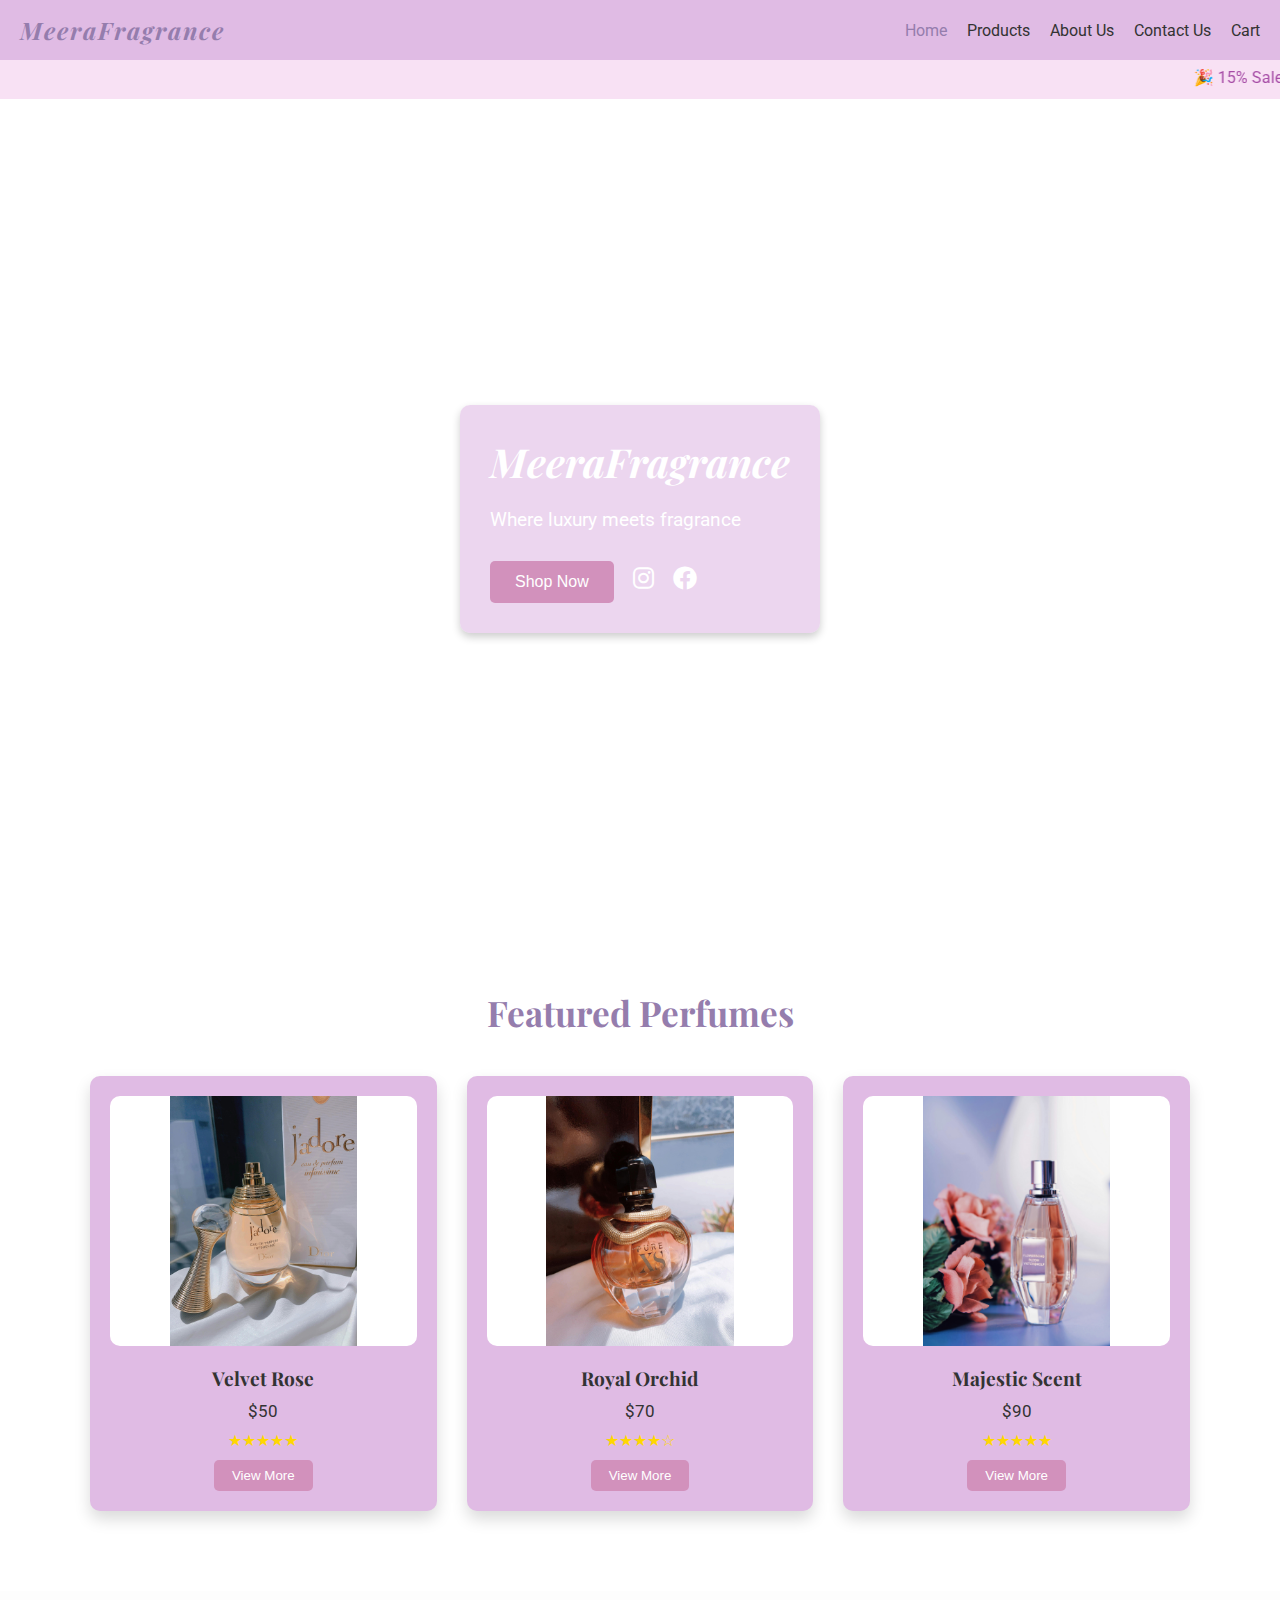
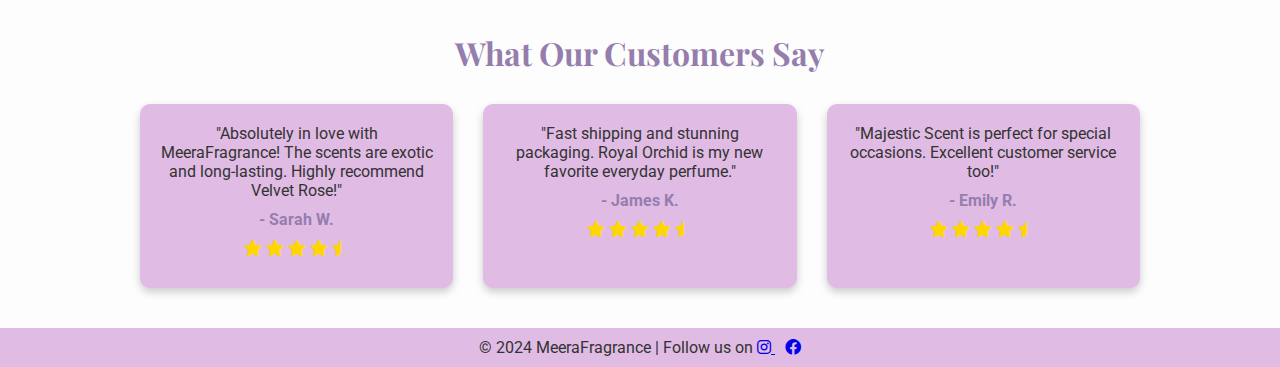
==== index.html @ c45fff17 "meera fragrance  project done" ====
<!DOCTYPE html>
<html lang="en">
<head>
  <meta charset="UTF-8" />
  <meta name="viewport" content="width=device-width, initial-scale=1.0"/>
  <title>MeeraFragrance | Home</title>
  <link
  href="https://fonts.googleapis.com/css2?family=Playfair+Display:wght@700&family=Roboto&display=swap"
  rel="stylesheet"
/>
<link
  rel="stylesheet"
  href="https://cdnjs.cloudflare.com/ajax/libs/font-awesome/6.0.0-beta3/css/all.min.css"
  crossorigin="anonymous"
/>
  
  <link rel="stylesheet" href="style.css" />
</head>
<body  class="home-page">

  
  <header>
    <div class="logo">MeeraFragrance</div>
    <nav>
      <ul>
        <li><a href="index.html" class="active">Home</a></li>
        <li><a href="products.html">Products</a></li>
        <li><a href="about.html">About Us</a></li>
        <li><a href="contact.html">Contact Us</a></li>
        <li><a href="cart.html">Cart</a></li>
      </ul>
    
      <div class="hamburger">
        <i class="fas fa-bars"></i>
      </div>
    </nav>
  </header>

  <div class="marquee-area">
    <marquee scrollamount="10">
      🎉 15% Sale on Selected Perfumes! Limited Time Offer! 🎉
    </marquee>
  </div>

  <main class="page-content">
  
    <section class="hero">
      <video autoplay muted id="hero-video">
        <source src="v3.mp4" type="video/mp4"/>
        Your browser does not support the video tag.
      </video>
      <div class="hero-content">
        <h1>MeeraFragrance</h1>
        <p>Where luxury meets fragrance</p>
        <button class="shop-now">Shop Now</button>
       
        <a
          href="https://www.instagram.com/meera_baraskivabaraskiwan/"
          target="_blank"
          class="instagram-icon"
        >
          <i class="fa-brands fa-instagram"></i>
        </a>
        <a
          href="https://www.facebook.com/meeraparaskiva"
          target="_blank"
          class="instagram-icon"
          style="margin-left: 15px;"
        >
          <i class="fa-brands fa-facebook"></i>
        </a>
      </div>
    </section>

 
    <section class="featured-products">
      <h2>Featured Perfumes</h2>
      <div class="products-grid">
        <div class="product">
          <img src="images/p1.jpg" alt="Perfume 1" />
          <h3>Velvet Rose</h3>
          <p>$50</p>
          <div class="stars">★★★★★</div>
          <button class="view-more-btn" data-id="1">View More</button>
        </div>
        <div class="product">
          <img src="images/p2.jpg" alt="Perfume 2" />
          <h3>Royal Orchid</h3>
          <p>$70</p>
          <div class="stars">★★★★☆</div>
          <button class="view-more-btn" data-id="2">View More</button>
        </div>
        <div class="product">
          <img src="images/p3.jpg" alt="Perfume 3" />
          <h3>Majestic Scent</h3>
          <p>$90</p>
          <div class="stars">★★★★★</div>
          <button class="view-more-btn" data-id="3">View More</button>
        </div>
      </div>
    </section>

    
    <section class="reviews-section">
      <h2>What Our Customers Say</h2>
      <div class="reviews-grid">
        <div class="review">
          <p>
            "Absolutely in love with MeeraFragrance! The scents are exotic and
            long-lasting. Highly recommend Velvet Rose!"
          </p>
          <span>- Sarah W.</span>
          <div class="stars">
            <i class="fa fa-star"></i>
            <i class="fa fa-star"></i>
            <i class="fa fa-star"></i>
            <i class="fa fa-star"></i>
            <i class="fa fa-star-half"></i>
          </div>
        </div>
        <div class="review">
          <p>
            "Fast shipping and stunning packaging. Royal Orchid is my new
            favorite everyday perfume."
          </p>
          <span>- James K.</span>
          <div class="stars">
            <i class="fa fa-star"></i>
            <i class="fa fa-star"></i>
            <i class="fa fa-star"></i>
            <i class="fa fa-star"></i>
            <i class="fa fa-star-half"></i>
          </div>
        </div>
        <div class="review">
          <p>
            "Majestic Scent is perfect for special occasions. Excellent customer
            service too!"
          </p>
          <span>- Emily R.</span>
          <div class="stars">
            <i class="fa fa-star"></i>
            <i class="fa fa-star"></i>
            <i class="fa fa-star"></i>
            <i class="fa fa-star"></i>
            <i class="fa fa-star-half"></i>
          </div>
        </div>
      </div>
    </section>
  </main>

  
  <footer>
    <p>
      &copy; 2024 MeeraFragrance | Follow us on
      <a
        href="https://www.instagram.com/meera_baraskivabaraskiwan/"
        target="_blank"
      >
        <i class="fa-brands fa-instagram"></i>
      </a>
      <a
        href="https://www.facebook.com/meeraparaskiva"
        target="_blank"
        style="margin-left:10px;"
      >
        <i class="fa-brands fa-facebook"></i>
      </a>
  </footer>

  
  <script src="https://code.jquery.com/jquery-3.6.0.min.js"></script>
  <script src="main.js"></script>
  <script src="home.js"></script>
</body>
</html>
---- style.css ----
*,
*::before,
*::after {
  margin: 0;
  padding: 0;
  box-sizing: border-box;
}

:root {
  --primary-color: #e0bbe4; 
  --secondary-color: #957dad;
  --accent-color: #d291bc;
  --text-color: #333;
  --background-color: #fff;
  --button-color: #d291bc;
  --button-hover: #a64ca6;
  --banner-bg-color: #f8e1f4;
  --banner-text-color: #a64ca6;
  --shadow-color: rgba(0, 0, 0, 0.2);
  --font-primary: 'Roboto', sans-serif;
  --font-heading: 'Playfair Display', serif;

  --header-height: 60px;
}


html, body {
  height: 100%;
}
body {
  font-family: var(--font-primary);
  background-color: var(--background-color);
  color: var(--text-color);
  overflow-x: hidden;
  display: flex;
  flex-direction: column;
}
.page-content {
  flex: 1;
  
 
  padding-top: var(--header-height);
}

  


.marquee-area {
    margin-top: var(--header-height); 
    background-color: var(--banner-bg-color);
    color: var(--banner-text-color);
    text-align: center;
    font-size: 1em;
    z-index: 1; 
  }
.home-page .page-content {
    padding-top: 0;
  }


header {
  display: flex;
  justify-content: space-between;
  align-items: center;

  padding: 0 20px;
  background-color: var(--primary-color);
  position: fixed;
  width: 100%;
  top: 0;
  z-index: 1000;
  height: var(--header-height);
}
header .logo {
  font-size: 1.5em;
  font-weight: bold;
  color: var(--secondary-color);
  font-family: var(--font-heading);
  font-style: italic;
  text-transform: none;
  letter-spacing: 2px;
}
header nav ul {
  list-style: none;
  display: flex;
  align-items: center;
}
header nav ul li {
  margin-left: 20px;
}
header nav ul li a {
  text-decoration: none;
  color: var(--text-color);
  font-size: 1em;
  transition: color 0.3s;
}
header nav ul li a.active,
header nav ul li a:hover {
  color: var(--secondary-color);
}
.hamburger {
  display: none; 
  font-size: 1.8em;
  cursor: pointer;
  margin-left: 10px;
}

footer {
  background-color: var(--primary-color);
  color: var(--text-color);
  text-align: center;
  padding: 10px;
}


.hero {
  position: relative;
  width: 100%;
  
  height: calc(100vh - var(--header-height));
  display: flex;
  justify-content: center;
  align-items: center;
  color: var(--background-color);
  text-align: left;
  overflow: hidden;
}
#hero-video {
  position: absolute;
  top: 0;
  left: 0;
  width: 100%;
  height: 100%;
  object-fit: cover;
  z-index: -1;
}
.hero-content {
  max-width: 600px;
  background: rgba(224, 187, 228, 0.6);
  padding: 30px;
  border-radius: 10px;
  box-shadow: 0 4px 8px var(--shadow-color);
}
.hero-content h1 {
  font-size: 2.5em;
  margin-bottom: 20px;
  font-family: var(--font-heading);
  font-style: italic;
  text-transform: none;
}
.hero-content p {
  font-size: 1.2em;
  margin-bottom: 30px;
}
.shop-now {
  padding: 12px 25px;
  background-color: var(--button-color);
  border: none;
  color: #fff;
  font-size: 1em;
  cursor: pointer;
  border-radius: 5px;
  transition: background-color 0.3s;
}
.shop-now:hover {
  background-color: var(--button-hover);
}


.instagram-icon {
  display: inline-block;
  margin-left: 15px;
  font-size: 1.5em;
  color: #fff;
  text-decoration: none;
  transition: transform 0.3s, color 0.3s;
}


.featured-products {
  text-align: center;
  padding: 50px;
}
.featured-products h2 {
  font-family: var(--font-heading);
  font-size: 2.2em;
  color: var(--secondary-color);
  margin-bottom: 30px;
}
.products-grid {
  display: grid;
  grid-template-columns: repeat(auto-fit, minmax(250px, 1fr));
  gap: 30px;
  margin-top: 40px;
  margin-left: 40px;
  margin-right: 40px; 
}
.product {
  background-color: var(--primary-color);
  padding: 20px;
  border-radius: 10px;
  box-shadow: 0 8px 16px rgba(0,0,0,0.15);
  transition: transform 0.3s, box-shadow 0.3s;
  margin-bottom: 30px; 
}
.product:hover {
  transform: translateY(-5px);
  box-shadow: 0 10px 20px rgba(0,0,0,0.2);
}
.product img {
  width: 100%;
  height: 250px;
  object-fit: contain;
  background-color: #fff;
  border-radius: 10px;
}
.product h3 {
  margin: 15px 0 10px 0;
  font-size: 1.2em;
  font-family: var(--font-heading);
}
.product p {
  font-size: 1.05em;
  margin-bottom: 10px;
}
.stars {
  color: gold;
  margin-bottom: 10px;
}
.view-more-btn {
  padding: 8px 18px;
  background-color: var(--button-color);
  border: none;
  color: #fff;
  cursor: pointer;
  border-radius: 5px;
  transition: background-color 0.3s;
}
.view-more-btn:hover {
  background-color: var(--button-hover);
}


.reviews-section {
  padding: 40px;
  background-color: #fdfdfd;
  text-align: center;
}
.reviews-section h2 {
  font-family: var(--font-heading);
  font-size: 2em;
  color: var(--secondary-color);
  margin-bottom: 30px;
}
.reviews-grid {
  display: grid;
  gap: 30px;
  grid-template-columns: repeat(auto-fit, minmax(250px, 1fr));
  max-width: 1000px;
  margin: 0 auto;
}
.review {
  background-color: var(--primary-color);
  padding: 20px;
  border-radius: 10px;
  box-shadow: 0 4px 8px var(--shadow-color);
}
.review p {
  font-size: 1em;
  margin-bottom: 10px;
}
.review span {
  font-weight: bold;
  color: var(--secondary-color);
}
.review .stars {
  color: gold;
  margin-top: 10px;
}


.about-us-two-col {
  display: flex;
  flex-wrap: wrap;
  align-items: flex-start;
  gap: 30px;
  padding: 40px 50px;
}
.about-text {
  flex: 1;
}
.about-text h2 {
  font-size: 2em;
  font-family: var(--font-heading);
  margin-bottom: 15px;
  color: var(--secondary-color);
}
.about-text h3 {
  font-size: 1.4em;
  margin-top: 15px;
  color: var(--accent-color);
}
.about-text p {
  margin-bottom: 15px;
  line-height: 1.6;
}
.about-video-side {
  flex: 1;
  display: flex;
  justify-content: center;
}
.about-video-side video {
  max-width: 100%;
  border-radius: 10px;
  box-shadow: 0 6px 12px rgba(0,0,0,0.15);
}


.contact-us {
  text-align: center;
  padding: 60px 20px;
}
.contact-us h2 {
  font-family: var(--font-heading);
  font-size: 2em;
  color: var(--secondary-color);
  margin-bottom: 30px;
}
.contact-us form {
  display: flex;
  flex-direction: column;
  align-items: center;
  gap: 15px;
  max-width: 600px;
  margin: 0 auto;
}
.contact-us input,
.contact-us textarea,
.contact-us select {
  width: 100%;
  padding: 14px;
  border: 2px solid var(--primary-color);
  border-radius: 5px;
  font-size: 1em;
}
.contact-us button {
  padding: 12px 25px;
  background-color: var(--button-color);
  border: none;
  color: #fff;
  font-size: 1em;
  cursor: pointer;
  border-radius: 5px;
  transition: background-color 0.3s;
}
.contact-us button:hover {
  background-color: var(--button-hover);
}
.submission-message {
  display: none;
  margin-top: 20px;
  background-color: var(--accent-color);
  color: #fff;
  padding: 15px;
  border-radius: 5px;
}


.cart-page {
  max-width: 900px;
  margin: 50px auto;
  text-align: left;
  padding: 20px;
}
.cart-item {
  display: flex;
  align-items: center;
  margin-bottom: 20px;
  background-color: var(--primary-color);
  padding: 10px;
  border-radius: 10px;
  box-shadow: 0 4px 8px var(--shadow-color);
}
.cart-item img {
  margin-right: 20px;
  border-radius: 10px;
}
.item-details h3 {
  margin-bottom: 5px;
  font-family: var(--font-heading);
}
.item-details p {
  margin-bottom: 10px;
}
.remove-btn {
  padding: 5px 10px;
  background-color: #ff6b6b;
  border: none;
  color: #fff;
  cursor: pointer;
  border-radius: 5px;
  transition: background-color 0.3s;
}
.remove-btn:hover {
  background-color: #ff4c4c;
}
.quantity-update {
  margin-bottom: 10px;
}
.quantity-update label {
  margin-right: 5px;
}
.qty-input {
  width: 60px;
  padding: 5px;
}
#cart-summary {
  text-align: right;
  margin-top: 20px;
}
#checkout-btn {
  padding: 10px 20px;
  background-color: var(--button-color);
  border: none;
  color: #fff;
  cursor: pointer;
  border-radius: 5px;
  transition: background-color 0.3s;
}
#checkout-btn:hover {
  background-color: var(--button-hover);
}
.checkout-confirmation {
  display: none;
  position: fixed;
  top: 20%;
  left: 50%;
  transform: translate(-50%, 0);
  background-color: rgba(224, 187, 228, 0.95);
  padding: 30px;
  border-radius: 10px;
  box-shadow: 0 8px 16px var(--shadow-color);
  z-index: 1001;
  text-align: center;
  max-width: 300px;
}
.checkout-confirmation p {
  font-size: 1.1em;
  margin-bottom: 15px;
}
.checkout-confirmation select {
  padding: 10px;
  border: 2px solid var(--primary-color);
  border-radius: 5px;
}
.checkout-confirmation button {
  padding: 10px 20px;
  margin: 10px 5px 0 5px;
  background-color: var(--button-color);
  border: none;
  color: #fff;
  cursor: pointer;
  border-radius: 5px;
  transition: background-color 0.3s;
}
.checkout-confirmation button:hover {
  background-color: var(--button-hover);
}
.cart-popup {
  display: none;
  position: fixed;
  top: 120px;
  right: 20px;
  background-color: rgba(224, 187, 228, 0.9);
  color: #fff;
  padding: 15px;
  border-radius: 5px;
  box-shadow: 0 4px 8px var(--shadow-color);
  z-index: 999;
}


.product-details {
  display: flex;
  flex-wrap: wrap;
  justify-content: center;
  align-items: flex-start;
  gap: 50px;
  padding: 50px;
}
.product-image img {
  width: 400px;
  height: 400px;
  object-fit: contain;
  border-radius: 10px;
  box-shadow: 0 4px 8px var(--shadow-color);
  background-color: #fff;
}
.product-info {
  max-width: 600px;
  text-align: left;
}
.product-info h2 {
  font-size: 2.2em;
  margin-bottom: 20px;
  color: var(--secondary-color);
  font-family: var(--font-heading);
}
.product-info p {
  font-size: 1.1em;
  margin-bottom: 20px;
}
.ml-selection {
  margin-bottom: 20px;
  display: flex;
  align-items: center;
}
.ml-selection label {
  margin-right: 10px;
}
.ml-selection select {
  padding: 8px;
  border: 2px solid var(--primary-color);
  border-radius: 5px;
  font-size: 1em;
}
.quantity-section {
  margin-bottom: 20px;
}
.quantity-section label {
  margin-right: 10px;
}
.quantity-section input {
  width: 60px;
  padding: 5px;
  border: 2px solid var(--primary-color);
  border-radius: 5px;
}
.add-to-cart-btn {
  padding: 12px 25px;
  background-color: var(--button-color);
  border: none;
  color: #fff;
  font-size: 1em;
  cursor: pointer;
  border-radius: 5px;
  transition: background-color 0.3s;
}
.add-to-cart-btn:hover {
  background-color: var(--button-hover);
}
.added-to-cart-popup {
  display: none;
  position: fixed;
  top: 120px;
  right: 20px;
  background-color: rgba(224, 187, 228, 0.9);
  color: #fff;
  padding: 15px;
  border-radius: 5px;
  box-shadow: 0 4px 8px var(--shadow-color);
  z-index: 999;
}
.product-reviews {
  padding: 40px 50px;
}
.product-reviews h3 {
  font-size: 1.6em;
  font-family: var(--font-heading);
  margin-bottom: 20px;
  color: var(--secondary-color);
}
.review-card {
  background-color: var(--primary-color);
  padding: 15px;
  border-radius: 8px;
  box-shadow: 0 4px 8px var(--shadow-color);
  margin-bottom: 15px;
}
.review-card p {
  margin-bottom: 10px;
}
.review-card span {
  font-weight: bold;
  color: var(--accent-color);
}


.products-page .filter-section {
  display: flex;
  justify-content: center;
  align-items: center;
  gap: 15px;
  margin-bottom: 40px;
}
#search-bar,
#price-filter {
  padding: 10px 15px;
  border: 2px solid var(--primary-color);
  border-radius: 5px;
  font-size: 1em;
  width: 200px;
}
#search-bar:focus,
#price-filter:focus {
  outline: none;
  border-color: var(--secondary-color);
}

.marquee-area {
    margin-top: 60px; 
    background-color: var(--banner-bg-color);
    color: var(--banner-text-color);
    text-align: center;
    padding: 8px 0;
    font-size: 1em;
    z-index: 1;
  }
  
 
  header {
    height: 60px; 
    padding: 0 20px; 
    background-color: var(--primary-color);
    position: fixed;
    width: 100%;
    top: 0;
    z-index: 1000;
    display: flex;
    align-items: center; 
    justify-content: space-between;
  }
  
  header .logo {
    font-size: 1.5em;
    font-family: var(--font-heading);
    font-style: italic;
    color: var(--secondary-color);
    text-transform: none;
    letter-spacing: 2px;
  }
  
  nav ul {
    list-style: none;
    display: flex;        
    align-items: center;
    margin: 0;
    padding: 0;
  }
  
  nav ul li {
    margin-left: 20px;   
  }
  
  nav ul li a {
    text-decoration: none;
    color: var(--text-color);
    font-size: 1em;
    transition: color 0.3s;
  }
  
  nav ul li a:hover {
    color: var(--secondary-color);
  }
  
  .hamburger {
    display: none !important; 
  }
  

  .home-page .page-content {
    padding-top: 0 !important;
  }
  
  @media (max-width: 992px) {
    header {
      padding: 0 15px; 
    }
    
    nav ul li {
      margin-left: 15px;
    }
    
    nav ul li a {
      font-size: 0.9em;
      padding: 8px 12px;
    }
  }
  
 
  @media (max-width: 768px) {
    header {
      padding: 0 10px;
      height: auto; 
    }
    
    nav ul {
      flex-wrap: wrap; 
      justify-content: center; 
    }
  
    nav ul li {
      margin-left: 10px;
      margin-bottom: 5px; 
    }
  
    nav ul li a {
      font-size: 0.85em; 
      padding: 7px 10px; 
    }
  }
  
 
  @media (max-width: 576px) {
    header {
      padding: 0 10px;
      height: auto; 
    }
    
    nav ul {
      flex-direction: column; 
      align-items: flex-start; 
      width: 100%; 
    }
  
    nav ul li {
      margin-left: 0; 
      margin-bottom: 10px; 
      width: 100%; 
    }
  
    nav ul li a {
      font-size: 0.75em; 
      padding: 6px 8px;
      width: 100%; 
    }
  }
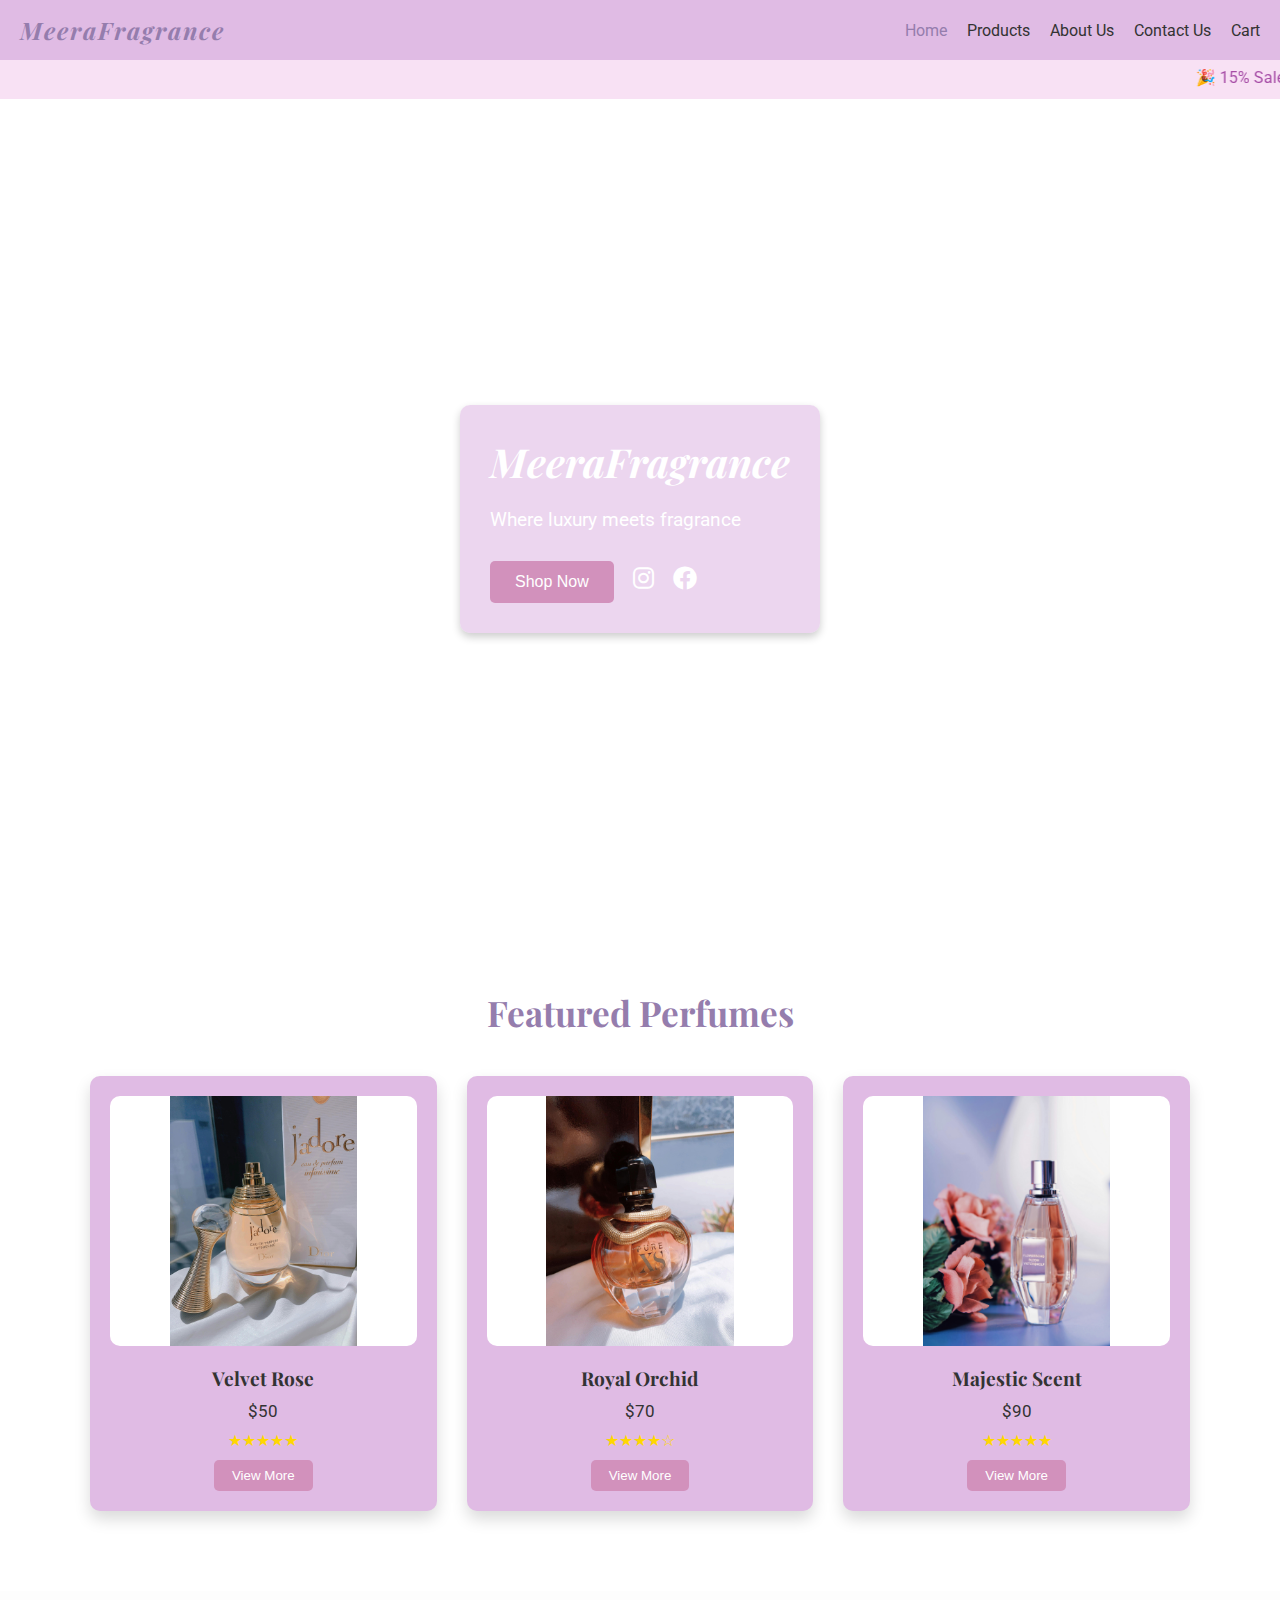
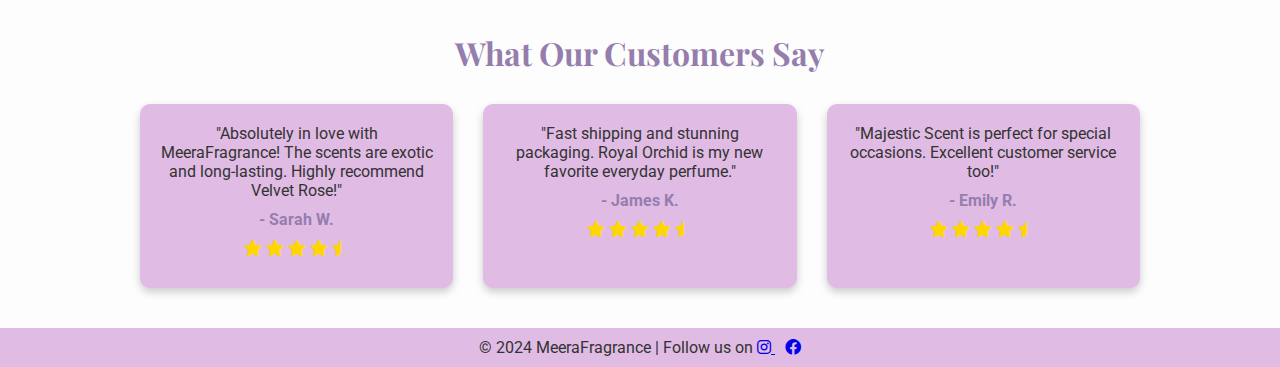
==== commit 6dd211eb: "finsihed project" ====
--- a/index.html
+++ b/index.html
@@ -169,6 +169,8 @@
       </a>
   </footer>
 
+
+  
   
   <script src="https://code.jquery.com/jquery-3.6.0.min.js"></script>
   <script src="main.js"></script>
